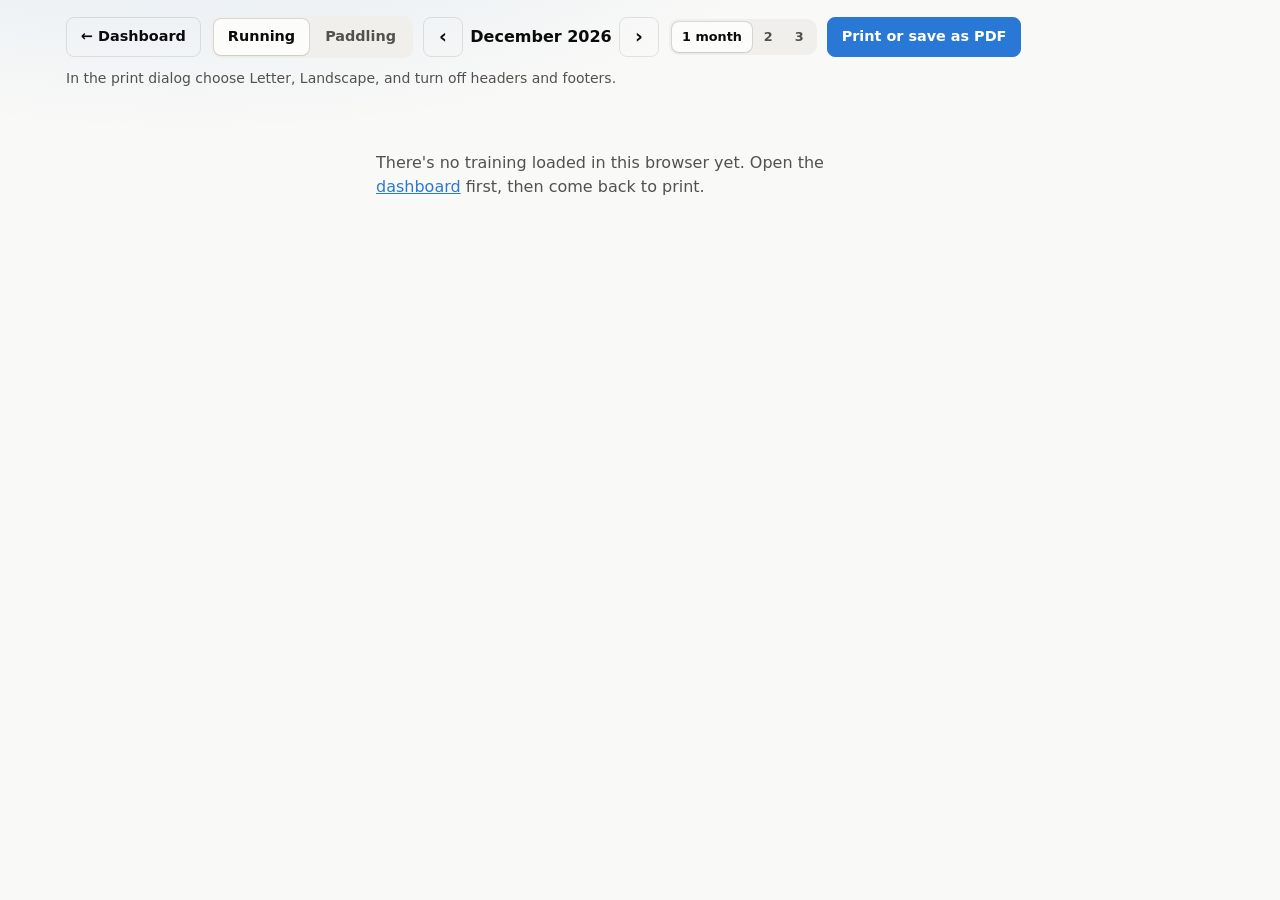
==== calendar.html @ 831f9189 "Printable monthly calendar calendar.html prints one month per letter-landscape page with the browser" ====
<!doctype html>
<html lang="en">
<head>
  <meta charset="utf-8">
  <meta name="viewport" content="width=device-width, initial-scale=1">
  <title>Training Calendar</title>
  <meta name="description" content="Your training plan as a printable monthly calendar.">
  <link rel="stylesheet" href="css/styles.css">
  <link rel="stylesheet" href="css/print.css">
  <script type="module" src="js/calendar.js"></script>
</head>
<body class="calendar-page">
  <header class="cal-toolbar no-print">
    <div class="cal-toolbar-row">
      <a class="btn btn-quiet" id="back" href="./">← Dashboard</a>
      <div class="segmented" role="radiogroup" aria-label="Sport" id="cal-sport">
        <button type="button" role="radio" data-calsport="running">Running</button>
        <button type="button" role="radio" data-calsport="paddling">Paddling</button>
      </div>
      <div class="month-nav">
        <button type="button" class="btn btn-quiet" id="prev-month" aria-label="Previous month">‹</button>
        <span id="month-label" aria-live="polite"></span>
        <button type="button" class="btn btn-quiet" id="next-month" aria-label="Next month">›</button>
      </div>
      <div class="segmented small" role="radiogroup" aria-label="Months to print" id="cal-months">
        <button type="button" role="radio" data-months="1">1 month</button>
        <button type="button" role="radio" data-months="2">2</button>
        <button type="button" role="radio" data-months="3">3</button>
      </div>
      <button type="button" class="btn btn-primary" id="print">Print or save as PDF</button>
    </div>
    <p class="hint">In the print dialog choose Letter, Landscape, and turn off headers and footers.</p>
  </header>
  <main id="pages" class="pages"></main>
</body>
</html>
---- css/styles.css ----
/* Tokens. Charts read these too (js/charts.js), so light and dark stay in step. */
:root {
  color-scheme: light;
  --page: #f9f9f7;
  --surface: #fcfcfb;
  --surface-2: #f0efec;
  --text-1: #0b0b0b;
  --text-2: #52514e;
  --text-3: #898781;
  --border: rgba(11, 11, 11, 0.1);
  --grid: #e1e0d9;
  --baseline: #c3c2b7;
  --accent: #2a78d6;
  --accent-ink: #ffffff;
  --danger: #d03b3b;
  --warning-bg: #fff6e0;
  --warning-ink: #6b4a00;
  --tooltip-bg: #ffffff;
  --series-1: #2a78d6;
  --series-2: #eb6834;
  --series-3: #1baf7a;
  --series-prev: #c3c2b7;
  --series-other: #9ec5f4;
  --zone-1: #86b6ef;
  --zone-2: #719fd8;
  --zone-3: #5c89c1;
  --zone-4: #4874ab;
  --zone-5: #345f95;
  --zone-6: #214a80;
  --zone-7: #0d366b;
  --radius: 12px;
  --font: system-ui, -apple-system, "Segoe UI", Roboto, sans-serif;
}

@media (prefers-color-scheme: dark) {
  :root:not([data-theme="light"]) {
    color-scheme: dark;
    --page: #0d0d0d;
    --surface: #1a1a19;
    --surface-2: #262624;
    --text-1: #ffffff;
    --text-2: #c3c2b7;
    --text-3: #898781;
    --border: rgba(255, 255, 255, 0.1);
    --grid: #2c2c2a;
    --baseline: #383835;
    --accent: #3987e5;
    --warning-bg: #3a2e10;
    --warning-ink: #f5d68a;
    --tooltip-bg: #262624;
    --series-1: #3987e5;
    --series-2: #d95926;
    --series-3: #199e70;
    --series-prev: #5d5c58;
    --series-other: #184f95;
    --zone-1: #184f95;
    --zone-2: #3867a6;
    --zone-3: #557fb8;
    --zone-4: #7297c9;
    --zone-5: #90b0d9;
    --zone-6: #aec9ea;
    --zone-7: #cde2fb;
  }
}

:root[data-theme="dark"] {
  color-scheme: dark;
  --page: #0d0d0d;
  --surface: #1a1a19;
  --surface-2: #262624;
  --text-1: #ffffff;
  --text-2: #c3c2b7;
  --text-3: #898781;
  --border: rgba(255, 255, 255, 0.1);
  --grid: #2c2c2a;
  --baseline: #383835;
  --accent: #3987e5;
  --warning-bg: #3a2e10;
  --warning-ink: #f5d68a;
  --tooltip-bg: #262624;
  --series-1: #3987e5;
  --series-2: #d95926;
  --series-3: #199e70;
  --series-prev: #5d5c58;
  --series-other: #184f95;
  --zone-1: #184f95;
  --zone-2: #3867a6;
  --zone-3: #557fb8;
  --zone-4: #7297c9;
  --zone-5: #90b0d9;
  --zone-6: #aec9ea;
  --zone-7: #cde2fb;
}

* { box-sizing: border-box; }

body {
  margin: 0;
  background: var(--page);
  color: var(--text-1);
  font: 16px/1.5 var(--font);
  -webkit-text-size-adjust: 100%;
}

h1, h2, h3 { margin: 0; line-height: 1.25; }
h1 { font-size: 1.05rem; font-weight: 650; }
h2 { font-size: 1.15rem; font-weight: 650; }
h3 { font-size: 0.95rem; font-weight: 600; }
a { color: var(--accent); }
code { font-size: 0.9em; background: var(--surface-2); padding: 0.1em 0.35em; border-radius: 4px; }
[hidden] { display: none !important; }

main { max-width: 1180px; margin: 0 auto; padding: 0 16px 48px; }

/* Top bar */
.topbar {
  display: flex; align-items: center; justify-content: space-between; gap: 12px;
  max-width: 1180px; margin: 0 auto; padding: 14px 16px;
}
.topbar-actions { display: flex; align-items: center; gap: 8px; }
.updated { color: var(--text-3); font-size: 0.8rem; text-align: right; }

/* Buttons */
.btn {
  font: inherit; font-size: 0.9rem; font-weight: 550;
  border-radius: 8px; padding: 8px 14px; cursor: pointer;
  border: 1px solid var(--border); background: var(--surface); color: var(--text-1);
  min-height: 40px;
}
.btn:hover { background: var(--surface-2); }
.btn:disabled { opacity: 0.55; cursor: progress; }
.btn-primary { background: var(--accent); border-color: var(--accent); color: var(--accent-ink); }
.btn-primary:hover { background: var(--accent); filter: brightness(1.08); }
.btn-quiet { background: transparent; }
.btn-danger { color: var(--danger); background: transparent; }
:focus-visible { outline: 2px solid var(--accent); outline-offset: 2px; }

/* Segmented controls */
.segmented {
  display: inline-flex; padding: 3px; gap: 2px;
  background: var(--surface-2); border-radius: 10px;
}
.segmented button {
  font: inherit; font-size: 0.9rem; font-weight: 550; color: var(--text-2);
  border: 0; background: transparent; border-radius: 7px; padding: 7px 14px; cursor: pointer;
  min-height: 36px; white-space: nowrap;
}
.segmented button[aria-checked="true"] {
  background: var(--surface); color: var(--text-1);
  box-shadow: 0 0 0 1px var(--border), 0 1px 2px rgba(0, 0, 0, 0.06);
}
.segmented.small button { font-size: 0.8rem; padding: 4px 10px; min-height: 30px; }
.sport-toggle button { font-size: 1rem; padding: 8px 20px; }

/* Controls */
.controls {
  display: flex; flex-wrap: wrap; align-items: flex-start; justify-content: space-between; gap: 12px;
  margin: 4px 0 16px;
}
.range { display: flex; flex-wrap: wrap; align-items: center; gap: 10px; }
.custom-range { display: flex; gap: 10px; flex-wrap: wrap; }
.custom-range label { display: flex; align-items: center; gap: 6px; font-size: 0.85rem; color: var(--text-2); }
input {
  font: inherit; font-size: 0.95rem; color: var(--text-1); background: var(--surface);
  border: 1px solid var(--border); border-radius: 8px; padding: 7px 10px; min-height: 38px;
}

/* Notices */
.notice {
  background: var(--warning-bg); color: var(--warning-ink);
  border-radius: var(--radius); padding: 12px 16px; margin-bottom: 16px;
}
.notice button { margin-left: 8px; }

/* Summary */
.summary {
  background: var(--surface); border: 1px solid var(--border); border-radius: var(--radius);
  padding: 20px 22px; margin-bottom: 16px;
}
.summary h2 { color: var(--text-2); font-size: 0.85rem; font-weight: 600; text-transform: uppercase; letter-spacing: 0.04em; margin-bottom: 8px; }
.summary-text { font-size: 1.2rem; line-height: 1.55; margin: 0; max-width: 70ch; text-wrap: pretty; }
.notes { margin: 12px 0 0; padding-left: 1.1em; color: var(--text-2); font-size: 0.875rem; }
.notes:empty { display: none; }
.notes li + li { margin-top: 4px; }

/* Cards and charts */
.grid { display: grid; grid-template-columns: 1fr; gap: 16px; }
@media (min-width: 900px) {
  .grid { grid-template-columns: 1fr 1fr; }
}
.card {
  background: var(--surface); border: 1px solid var(--border); border-radius: var(--radius);
  padding: 16px 16px 12px; min-width: 0;
}
.card-head { display: flex; align-items: center; justify-content: space-between; gap: 8px; flex-wrap: wrap; min-height: 34px; }
.chart { position: relative; height: 240px; margin-top: 8px; }
@media (min-width: 900px) { .chart { height: 260px; } }
.empty {
  position: absolute; inset: 0; margin: 0; display: flex; align-items: center; justify-content: center;
  text-align: center; padding: 24px; color: var(--text-2); font-size: 0.9rem; background: var(--surface);
}
.footnote { color: var(--text-3); font-size: 0.8rem; margin: 8px 2px 0; }

/* Legends */
.legend { display: flex; flex-wrap: wrap; gap: 4px 14px; margin-top: 6px; font-size: 0.8rem; color: var(--text-2); }
.legend:empty { display: none; }
.legend-item { display: inline-flex; align-items: center; gap: 6px; }
.swatch { width: 10px; height: 10px; border-radius: 3px; flex: none; }
.swatch.line { height: 3px; width: 14px; border-radius: 2px; }
/* Planned load: the chart's hatched bars, in miniature */
.swatch.hatch {
  background: repeating-linear-gradient(135deg, color-mix(in oklab, var(--series-1) 75%, transparent) 0 1.5px, transparent 1.5px 3.5px);
  box-shadow: inset 0 0 0 1px color-mix(in oklab, var(--series-1) 55%, transparent);
}

/* Info tips: hover on desktop, tap (focus) on touch */
.tip { position: relative; }
.info {
  width: 22px; height: 22px; border-radius: 50%; border: 1px solid var(--border);
  background: var(--surface); color: var(--text-2); font: 600 0.75rem/1 var(--font); cursor: help; padding: 0;
}
button.legend-item { font: inherit; color: inherit; background: none; border: 0; padding: 2px 0; cursor: help; text-decoration: underline dotted var(--text-3); text-underline-offset: 3px; }
[data-tip] { position: relative; }
[data-tip]:hover::after, [data-tip]:focus::after {
  content: attr(data-tip);
  position: absolute; z-index: 10; top: calc(100% + 6px); left: 0;
  width: max-content; max-width: min(300px, 80vw);
  background: var(--tooltip-bg); color: var(--text-1); border: 1px solid var(--border);
  box-shadow: 0 4px 16px rgba(0, 0, 0, 0.12);
  border-radius: 8px; padding: 8px 10px; font: 400 0.8rem/1.4 var(--font); text-align: left;
  text-decoration: none; white-space: normal;
}
.info[data-tip]:hover::after, .info[data-tip]:focus::after { left: auto; right: 0; }

/* Export */
.export {
  background: var(--surface); border: 1px solid var(--border); border-radius: var(--radius);
  padding: 20px 22px; margin-top: 24px;
}
.export p { color: var(--text-2); margin: 6px 0 14px; font-size: 0.925rem; }
.export-buttons { display: grid; grid-template-columns: repeat(3, 1fr); gap: 10px; }
.export-buttons .btn { min-height: 48px; font-size: 1rem; }
@media (max-width: 520px) { .export-buttons { grid-template-columns: 1fr; } }
.preview { margin-top: 16px; }
.preview summary { cursor: pointer; color: var(--text-2); font-size: 0.9rem; }
.preview pre {
  background: var(--surface-2); border-radius: 8px; padding: 14px; margin: 10px 0 0;
  max-height: 420px; overflow: auto; font-size: 0.78rem; line-height: 1.45; white-space: pre-wrap; word-break: break-word;
}

/* Onboarding and settings */
.onboarding { max-width: 620px; margin: 24px auto; background: var(--surface); border: 1px solid var(--border); border-radius: var(--radius); padding: 24px; }
.onboarding .lede { color: var(--text-2); }
.steps { padding-left: 1.2em; }
.steps li + li { margin-top: 6px; }
.creds-form { display: grid; gap: 12px; margin: 16px 0; }
.creds-form label { display: grid; gap: 4px; font-size: 0.875rem; font-weight: 550; color: var(--text-2); }
.privacy, .hint { font-size: 0.875rem; color: var(--text-2); }
.settings { border: 1px solid var(--border); border-radius: var(--radius); background: var(--surface); color: var(--text-1); padding: 4px 20px; width: min(440px, calc(100vw - 32px)); }
.settings::backdrop { background: rgba(0, 0, 0, 0.4); }
.dialog-actions { display: flex; flex-wrap: wrap; gap: 8px; align-items: center; }
.spacer { flex: 1; }

/* Toast */
.toast {
  position: fixed; left: 50%; bottom: 24px; transform: translateX(-50%); z-index: 20;
  background: var(--text-1); color: var(--page); padding: 10px 16px; border-radius: 10px;
  font-size: 0.9rem; box-shadow: 0 6px 20px rgba(0, 0, 0, 0.2); max-width: calc(100vw - 32px);
}

/* Phones: everything stacks, summary first */
@media (max-width: 640px) {
  .topbar { flex-wrap: wrap; }
  .controls { flex-direction: column; align-items: stretch; }
  .controls .segmented { display: flex; }
  .controls .segmented button { flex: 1; padding-left: 6px; padding-right: 6px; }
  .range { flex-direction: column; align-items: stretch; }
  .summary { padding: 16px; }
  .summary-text { font-size: 1.075rem; }
  .export { padding: 16px; }
}

/* ---------- Visual layer ---------- */

:root {
  --radius: 16px;
  --shadow: 0 1px 2px rgba(11, 11, 11, 0.04), 0 6px 20px rgba(11, 11, 11, 0.05);
  --state-risk: #d03b3b;
  --state-productive: #0ca30c;
  --state-neutral: #898781;
  --state-fresh: #2a78d6;
  --state-transition: #fab219;
}

body {
  background:
    radial-gradient(900px 360px at 15% -120px, color-mix(in oklab, var(--accent) 12%, transparent), transparent 70%),
    var(--page);
  background-repeat: no-repeat;
}

/* Brand */
.brand { display: flex; align-items: center; gap: 10px; }
.logo { width: 30px; height: 30px; flex: none; }
.brand h1 { font-size: 1.1rem; letter-spacing: -0.01em; }
.topbar { padding-top: 18px; padding-bottom: 16px; }

/* Icon buttons */
.btn-icon { display: inline-flex; align-items: center; justify-content: center; gap: 7px; }
.btn-icon svg { width: 18px; height: 18px; flex: none; }
@media (max-width: 640px) {
  .topbar-actions .btn-icon span { position: absolute; width: 1px; height: 1px; overflow: hidden; clip: rect(0 0 0 0); }
  .topbar-actions .btn-icon { padding: 8px 10px; }
}

/* Sport toggle with icons */
.sport-toggle button { display: inline-flex; align-items: center; justify-content: center; gap: 8px; }
.sport-toggle svg { width: 20px; height: 20px; fill: currentColor; flex: none; }
.sport-toggle button[aria-checked="true"] { color: var(--accent); }
.sport-toggle button[aria-checked="true"] svg { color: var(--accent); }

/* Cards */
.summary, .card, .export, .onboarding { border-radius: var(--radius); box-shadow: var(--shadow); }
.card { padding: 18px 18px 14px; }
.card h3 { font-size: 1rem; }
.takeaway { margin: 2px 0 0; color: var(--text-2); font-size: 0.875rem; font-variant-numeric: tabular-nums; }
.takeaway:empty { display: none; }
.takeaway strong { color: var(--text-1); font-weight: 650; }
.grid { gap: 18px; }

/* Summary */
.summary { padding: 24px 26px; }
.summary-text { font-size: 1.25rem; letter-spacing: -0.005em; }

.tiles {
  display: grid; grid-template-columns: repeat(auto-fit, minmax(140px, 1fr)); gap: 10px;
  margin-top: 20px;
}
.tile {
  background: var(--surface-2); border-radius: 12px; padding: 12px 14px; min-width: 0;
}
.tile-label { font-size: 0.8rem; color: var(--text-2); }
.tile-value { font-size: 1.6rem; font-weight: 650; letter-spacing: -0.02em; line-height: 1.2; margin-top: 2px; white-space: nowrap; }
.tile-value small { font-size: 0.9rem; font-weight: 550; color: var(--text-2); margin-left: 2px; letter-spacing: 0; }
.tile-delta { font-size: 0.8rem; color: var(--text-2); margin-top: 2px; display: flex; align-items: center; gap: 4px; }
.tile-delta .arrow { font-size: 0.7rem; color: var(--text-1); }

/* Form gauge */
.form-gauge { margin-top: 20px; }
.gauge-head { display: flex; justify-content: space-between; align-items: baseline; gap: 12px; margin-bottom: 8px; }
.gauge-label { font-size: 0.8rem; color: var(--text-2); }
.gauge-value { font-size: 0.95rem; font-weight: 600; }
.gauge-value .state { font-weight: 500; color: var(--text-2); }
.gauge-track { position: relative; height: 10px; border-radius: 999px; }
.gauge-marker {
  position: absolute; top: 50%; width: 18px; height: 18px; border-radius: 50%;
  background: var(--text-1); border: 3px solid var(--surface);
  transform: translate(-50%, -50%); box-shadow: 0 1px 4px rgba(0, 0, 0, 0.25);
}
.gauge-scale { position: relative; height: 34px; margin-top: 6px; font-size: 0.72rem; color: var(--text-3); }
.gauge-scale span { position: absolute; top: 0; transform: translateX(-50%); white-space: nowrap; text-align: center; line-height: 1.3; }
.gauge-scale .band-name { top: 0; color: var(--text-2); }
.gauge-scale .tick { top: 17px; font-variant-numeric: tabular-nums; }
@media (max-width: 640px) {
  .gauge-scale .band-name { display: none; }
  .gauge-scale .tick { top: 0; }
  .gauge-scale { height: 18px; }
}

/* Export */
.export {
  background: color-mix(in oklab, var(--accent) 7%, var(--surface));
  border-color: color-mix(in oklab, var(--accent) 22%, transparent);
  padding: 24px 26px;
}
.export-head { display: flex; gap: 14px; align-items: flex-start; }
.export-head p { margin-top: 4px; }
.export-icon {
  width: 40px; height: 40px; padding: 8px; flex: none; border-radius: 12px;
  background: var(--accent); color: var(--accent-ink);
}
.export-buttons .btn { border-radius: 10px; }
.preview pre { background: var(--surface); border: 1px solid var(--border); }
@media (max-width: 640px) {
  .summary, .export { padding: 18px; }
  .summary-text { font-size: 1.1rem; }
  .tiles { grid-template-columns: 1fr 1fr; }
  .tile:last-child:nth-child(odd) { grid-column: 1 / -1; }
  .tile-value { font-size: 1.35rem; }
}

/* Summary lines: label on the left, sentence on the right; stacked on phones */
.summary-text { font-weight: 550; }
.summary-lines { display: grid; gap: 8px; margin: 14px 0 0; max-width: 72ch; }
.summary-lines div { display: grid; grid-template-columns: 92px 1fr; gap: 12px; align-items: baseline; }
.summary-lines dt {
  font-size: 0.75rem; font-weight: 600; text-transform: uppercase; letter-spacing: 0.05em; color: var(--text-3);
}
.summary-lines dd { margin: 0; font-size: 1.02rem; line-height: 1.5; color: var(--text-2); }
.summary-lines strong { color: var(--text-1); font-weight: 650; }
@media (max-width: 640px) {
  .summary-lines { gap: 12px; }
  .summary-lines div { grid-template-columns: 1fr; gap: 2px; }
}

/* Week start toggle, shown with the 1-week tab */
.week-start { display: flex; align-items: center; gap: 8px; font-size: 0.85rem; color: var(--text-2); }
@media (max-width: 640px) {
  .week-start { justify-content: space-between; }
  .controls .week-start .segmented { display: inline-flex; }
  .controls .week-start .segmented button { flex: none; padding-left: 14px; padding-right: 14px; }
}

/* Compare switch */
.switch { display: inline-flex; align-items: center; gap: 8px; font-size: 0.85rem; color: var(--text-2); cursor: pointer; user-select: none; }
.switch input { position: absolute; opacity: 0; width: 1px; height: 1px; }
.switch-track {
  position: relative; width: 36px; height: 20px; border-radius: 999px; flex: none;
  background: var(--baseline); transition: background 0.15s;
}
.switch-track::after {
  content: ""; position: absolute; top: 2px; left: 2px; width: 16px; height: 16px; border-radius: 50%;
  background: #fff; box-shadow: 0 1px 2px rgba(0, 0, 0, 0.25); transition: transform 0.15s;
}
.switch input:checked + .switch-track { background: var(--accent); }
.switch input:checked + .switch-track::after { transform: translateX(16px); }
.switch input:focus-visible + .switch-track { outline: 2px solid var(--accent); outline-offset: 2px; }

/* Line charts are dragged sideways; let the page still scroll vertically */
.chart canvas { touch-action: pan-y; }

/* ---------- Plan ---------- */

.plan {
  background: var(--surface); border: 1px solid var(--border); border-radius: var(--radius);
  box-shadow: var(--shadow); padding: 22px 24px; margin-top: 24px;
}
.plan-head { display: flex; flex-wrap: wrap; align-items: flex-start; justify-content: space-between; gap: 12px 20px; }
.plan-intro { flex: 1 1 380px; min-width: 0; }
.plan-lede { margin: 6px 0 0; color: var(--text-2); font-size: 0.925rem; max-width: 72ch; text-wrap: pretty; }
.plan-lede strong { color: var(--text-1); font-weight: 650; }
.plan-actions { display: flex; flex-wrap: wrap; gap: 8px; align-items: center; }
.plan-note { margin: 12px 0 0; color: var(--text-3); font-size: 0.8rem; max-width: 90ch; }
.plan-note:empty { display: none; }

/* The More menu */
.menu { position: relative; }
.menu-list {
  position: absolute; right: 0; top: calc(100% + 6px); z-index: 15; min-width: 190px;
  display: grid; padding: 6px; border-radius: 10px;
  background: var(--tooltip-bg); border: 1px solid var(--border); box-shadow: 0 8px 24px rgba(0, 0, 0, 0.16);
}
.menu-list button, .menu-list a {
  font: inherit; font-size: 0.9rem; text-align: left; color: var(--text-1); text-decoration: none;
  background: none; border: 0; border-radius: 6px; padding: 9px 10px; cursor: pointer;
}
.menu-list button:hover, .menu-list button:focus-visible, .menu-list a:hover, .menu-list a:focus-visible { background: var(--surface-2); }
.menu-list .danger { color: var(--danger); }

/* Weeks */
.plan-weeks { display: grid; gap: 14px; margin-top: 18px; }
@media (min-width: 900px) { .plan-weeks { grid-template-columns: 1fr 1fr; } }
.plan-week { border: 1px solid var(--border); border-radius: 12px; overflow: hidden; min-width: 0; }
.plan-week.current { border-color: color-mix(in oklab, var(--accent) 40%, transparent); }
.week-head {
  display: grid; grid-template-columns: 1fr auto; gap: 4px 10px; align-items: center;
  padding: 10px 12px; background: var(--surface-2);
}
.week-title { display: flex; flex-wrap: wrap; align-items: baseline; gap: 2px 8px; min-width: 0; }
.week-title strong { font-size: 0.95rem; }
.week-sub { color: var(--text-2); font-size: 0.8rem; }
.week-totals {
  grid-column: 1 / -1; display: flex; flex-wrap: wrap; align-items: center; gap: 4px 8px;
  color: var(--text-2); font-size: 0.82rem; font-variant-numeric: tabular-nums;
}
.week-tools { grid-row: 1; grid-column: 2; display: flex; gap: 6px; align-items: center; }
.verdict, .flag {
  display: inline-block; font-size: 0.72rem; font-weight: 650; text-transform: uppercase; letter-spacing: 0.04em;
  padding: 2px 7px; border-radius: 999px; line-height: 1.4;
}
.verdict.build { background: color-mix(in oklab, var(--state-productive) 18%, transparent); color: var(--text-1); }
.verdict.maintain { background: color-mix(in oklab, var(--state-neutral) 22%, transparent); color: var(--text-1); }
.verdict.recover { background: color-mix(in oklab, var(--state-fresh) 18%, transparent); color: var(--text-1); }
.flag { background: var(--warning-bg); color: var(--warning-ink); }
select {
  font: inherit; font-size: 0.85rem; color: var(--text-1); background: var(--surface);
  border: 1px solid var(--border); border-radius: 8px; padding: 6px 8px; min-height: 34px;
}
.phase { font-size: 0.8rem; min-height: 30px; padding: 3px 6px; }
.btn-small { min-height: 30px; padding: 3px 9px; font-size: 0.8rem; white-space: nowrap; }

/* Days */
.days { list-style: none; margin: 0; padding: 0; }
.day {
  display: grid; grid-template-columns: 52px 1fr 36px; gap: 8px; align-items: center;
  padding: 5px 8px 5px 12px; border-top: 1px solid var(--border); min-height: 44px;
}
.day.today { background: color-mix(in oklab, var(--accent) 6%, transparent); }
.day.today .dow { color: var(--accent); }
.day-label { font-size: 0.82rem; color: var(--text-2); font-variant-numeric: tabular-nums; }
.day-label .dow { font-weight: 600; color: var(--text-1); }
.day.past .day-label { color: var(--text-3); }
.day.past .day-label .dow { color: var(--text-2); }
.day-items { display: flex; flex-wrap: wrap; gap: 6px; min-width: 0; }
.chip {
  display: inline-flex; align-items: center; gap: 6px; max-width: 100%;
  font: inherit; font-size: 0.85rem; text-align: left; color: var(--text-1); cursor: pointer;
  background: var(--surface); border: 1px solid var(--border); border-radius: 8px; padding: 5px 9px; min-height: 32px;
}
.chip span:last-child { overflow: hidden; text-overflow: ellipsis; }
.chip:hover { background: var(--surface-2); }
.chip.key { border-color: color-mix(in oklab, var(--accent) 55%, transparent); background: color-mix(in oklab, var(--accent) 8%, var(--surface)); font-weight: 600; }
.chip.rest { color: var(--text-2); border-style: dashed; }
.chip .tick { color: var(--state-productive); font-weight: 700; }
.chip.missed { color: var(--text-2); }
.missed-mark { font-size: 0.72rem; color: var(--text-3); border: 1px solid var(--border); border-radius: 999px; padding: 0 6px; }
.race-badge {
  font: inherit; font-size: 0.8rem; font-weight: 650; cursor: pointer;
  background: var(--text-1); color: var(--page); border: 0; border-radius: 8px; padding: 5px 9px; min-height: 32px;
}
.add-day {
  width: 32px; height: 32px; border-radius: 8px; justify-self: end;
  font: 500 1.1rem/1 var(--font); color: var(--text-2); background: transparent; border: 1px dashed var(--border); cursor: pointer;
}
.add-day:hover { color: var(--accent); border-color: var(--accent); }
.more-weeks { margin-top: 12px; width: 100%; }

/* Plan dialogs */
.plan-dialog { max-height: calc(100dvh - 24px); overflow: auto; }
.plan-dialog h2 { margin-top: 12px; }
.field { display: grid; gap: 6px; }
.field-label { font-size: 0.875rem; font-weight: 550; color: var(--text-2); }
.field .segmented { display: flex; }
.field .segmented button { flex: 1; }
.interval-fields { display: grid; grid-template-columns: repeat(auto-fit, minmax(118px, 1fr)); gap: 10px; }
.creds-form label.inline { display: flex; align-items: center; gap: 8px; font-weight: 500; }
.creds-form label.inline input { width: 110px; }
.creds-form label.check { display: flex; align-items: center; gap: 8px; font-weight: 500; color: var(--text-1); }
.creds-form label.check input { min-height: 0; width: 18px; height: 18px; accent-color: var(--accent); }
textarea {
  font: inherit; font-size: 0.95rem; color: var(--text-1); background: var(--surface);
  border: 1px solid var(--border); border-radius: 8px; padding: 7px 10px; resize: vertical;
}
.estimate { margin: 0; padding: 10px 12px; border-radius: 8px; background: var(--surface-2); font-size: 0.9rem; font-variant-numeric: tabular-nums; }
.estimate:empty { display: none; }
.form-error { margin: 0; color: var(--danger); font-size: 0.875rem; }
.plan-dialog .dialog-actions { padding-bottom: 14px; }

@media (max-width: 640px) {
  .plan { padding: 18px 14px; }
  .plan-actions { width: 100%; }
  .plan-actions > .btn { flex: 1; }
  .day { grid-template-columns: 50px 1fr 34px; padding-left: 10px; gap: 6px; }
  .day-label { white-space: nowrap; font-size: 0.78rem; }
  .week-head { grid-template-columns: 1fr; }
  .week-tools { grid-row: auto; grid-column: 1; }
  .week-tools .btn-small { margin-left: auto; }
}
---- css/print.css ----
/* The printed calendar (calendar.html). The page is paper in both themes: black,
   greys and one accent, so it reads the same printed in greyscale. The box is fixed
   in inches and the week rows flex, so a cell's content never sets a row's height. */

:root {
  --paper: #ffffff;
  --ink: #141414;
  --ink-2: #55544f;
  --ink-3: #8a8983;
  --rule: #bdbcb5;
  --out-bg: #f7f7f5;
  --cal-accent: #2a78d6;
  --key-tint: #dce8f9;
}

@page { size: letter landscape; margin: 0.4in; }

/* ---------- Screen: toolbar and a scaled preview of the paper ---------- */

.cal-toolbar { max-width: 1180px; margin: 0 auto; padding: 16px 16px 4px; }
.cal-toolbar-row { display: flex; flex-wrap: wrap; align-items: center; gap: 10px; }
.cal-toolbar a.btn { display: inline-flex; align-items: center; text-decoration: none; }
.month-nav { display: flex; align-items: center; gap: 2px; font-weight: 600; }
.month-nav span { min-width: 9.5em; text-align: center; }
.month-nav .btn { min-width: 40px; font-size: 1.2rem; line-height: 1; padding: 6px 10px; }
.cal-toolbar .hint { margin: 10px 0 0; }
.cal-empty { max-width: 560px; margin: 40px auto; padding: 0 16px; color: var(--text-2); }

/* --fit (set by js/calendar.js) shrinks the sheet to the window, phones included. */
.pages { zoom: var(--fit, 1); display: grid; justify-content: center; gap: 28px; padding: 18px 16px 56px; }
@media screen {
  .page { box-sizing: content-box; padding: 0.4in; box-shadow: 0 2px 16px rgba(0, 0, 0, 0.18); border-radius: 2px; }
}

/* ---------- The sheet ---------- */

.page {
  width: 10.2in; height: 7.7in; overflow: hidden;
  display: grid; grid-template-rows: auto 1fr auto; gap: 0.08in;
  background: var(--paper); color: var(--ink);
  font: 9pt/1.25 system-ui, -apple-system, "Segoe UI", Roboto, sans-serif;
  break-after: page;
  print-color-adjust: exact; -webkit-print-color-adjust: exact;
}

.page .page-head {
  display: flex; justify-content: space-between; align-items: baseline; gap: 0.25in;
  padding-bottom: 4pt; border-bottom: 1.5pt solid var(--ink);
}
.page h1 { display: inline; font-size: 14pt; font-weight: 750; margin-right: 8pt; }
.page .sport { font-size: 9pt; font-weight: 650; text-transform: uppercase; letter-spacing: 0.06em; color: var(--ink-2); }
.page .page-race { font-size: 10pt; color: var(--ink-2); text-align: right; }
.page .page-race b { color: var(--ink); }

/* Week label, seven days, week totals */
.page .cal {
  display: grid; grid-template-columns: 0.62in repeat(7, minmax(0, 1fr)) 1.02in;
  min-height: 0; border-left: 0.75pt solid var(--rule);
}
.page .cell {
  min-width: 0; min-height: 0; overflow: hidden; padding: 3pt 4pt;
  border-right: 0.75pt solid var(--rule); border-bottom: 0.75pt solid var(--rule);
}
.page .hd {
  padding: 2pt 4pt; border-top: 0.75pt solid var(--rule);
  font-size: 7.5pt; font-weight: 700; text-transform: uppercase; letter-spacing: 0.06em; color: var(--ink-2);
}
.page .wk { display: flex; flex-direction: column; gap: 2pt; font-size: 7.5pt; color: var(--ink-2); }
.page .wk .out { font-weight: 700; color: var(--ink); }
.page .wk .ph { text-transform: capitalize; }
.page .tot { display: flex; flex-direction: column; gap: 1.5pt; font-size: 7.5pt; color: var(--ink-2); }
.page .tot b { font-size: 8.5pt; color: var(--ink); }
.page .tot .vd { font-size: 7pt; font-weight: 750; text-transform: uppercase; letter-spacing: 0.06em; color: var(--ink); }

/* Days */
.page .cday { display: flex; flex-direction: column; gap: 2pt; }
.page .cday.out { background: var(--out-bg); }
.page .cday.key { background: var(--key-tint); box-shadow: inset 2.5pt 0 0 var(--cal-accent); }
.page .cday-top { display: flex; justify-content: space-between; align-items: baseline; }
.page .num { font-size: 9pt; font-weight: 750; }
.page .cday.today .num { color: var(--paper); background: var(--cal-accent); border-radius: 50%; min-width: 13pt; text-align: center; }
.page .cd { font-size: 7pt; color: var(--ink-3); font-variant-numeric: tabular-nums; }
.page .badge {
  align-self: flex-start; max-width: 100%; overflow: hidden; text-overflow: ellipsis; white-space: nowrap;
  background: var(--ink); color: var(--paper); font-weight: 700; font-size: 8pt; border-radius: 3pt; padding: 1pt 4pt;
}
.page .items { list-style: none; margin: 0; padding: 0; display: grid; gap: 2.5pt; }
.page .items li { display: -webkit-box; -webkit-box-orient: vertical; -webkit-line-clamp: 2; line-clamp: 2; overflow: hidden; }
.page .items .key { font-weight: 700; }
.page .items .m { font-weight: 400; color: var(--ink-2); white-space: nowrap; }
.page .items .rest, .page .items .missed { color: var(--ink-3); }
.page .items .missed .m { color: var(--ink-3); }
.page .items .more { color: var(--ink-2); font-style: italic; }
.page .mark { display: inline-block; width: 7pt; height: 7pt; margin-right: 3pt; vertical-align: -0.5pt; }
.page .mark.box { border: 0.9pt solid var(--ink); border-radius: 1.5pt; }
.page .mark.circle { width: 6pt; height: 6pt; border: 0.9pt solid var(--ink-3); border-radius: 50%; }
.page .mark.tick { width: auto; height: auto; font-weight: 800; color: var(--cal-accent); }

.page .page-foot { display: grid; gap: 1pt; font-size: 9pt; color: var(--ink-2); }
.page .page-foot p { margin: 0; }
.page .page-foot p:last-child { color: var(--ink); font-weight: 650; }

/* ---------- Print ---------- */

@media print {
  .no-print { display: none !important; }
  body.calendar-page { background: none; }
  .pages { zoom: 1; display: block; padding: 0; }
  .page { box-shadow: none; padding: 0; border-radius: 0; }
  .page:last-child { break-after: auto; }
}
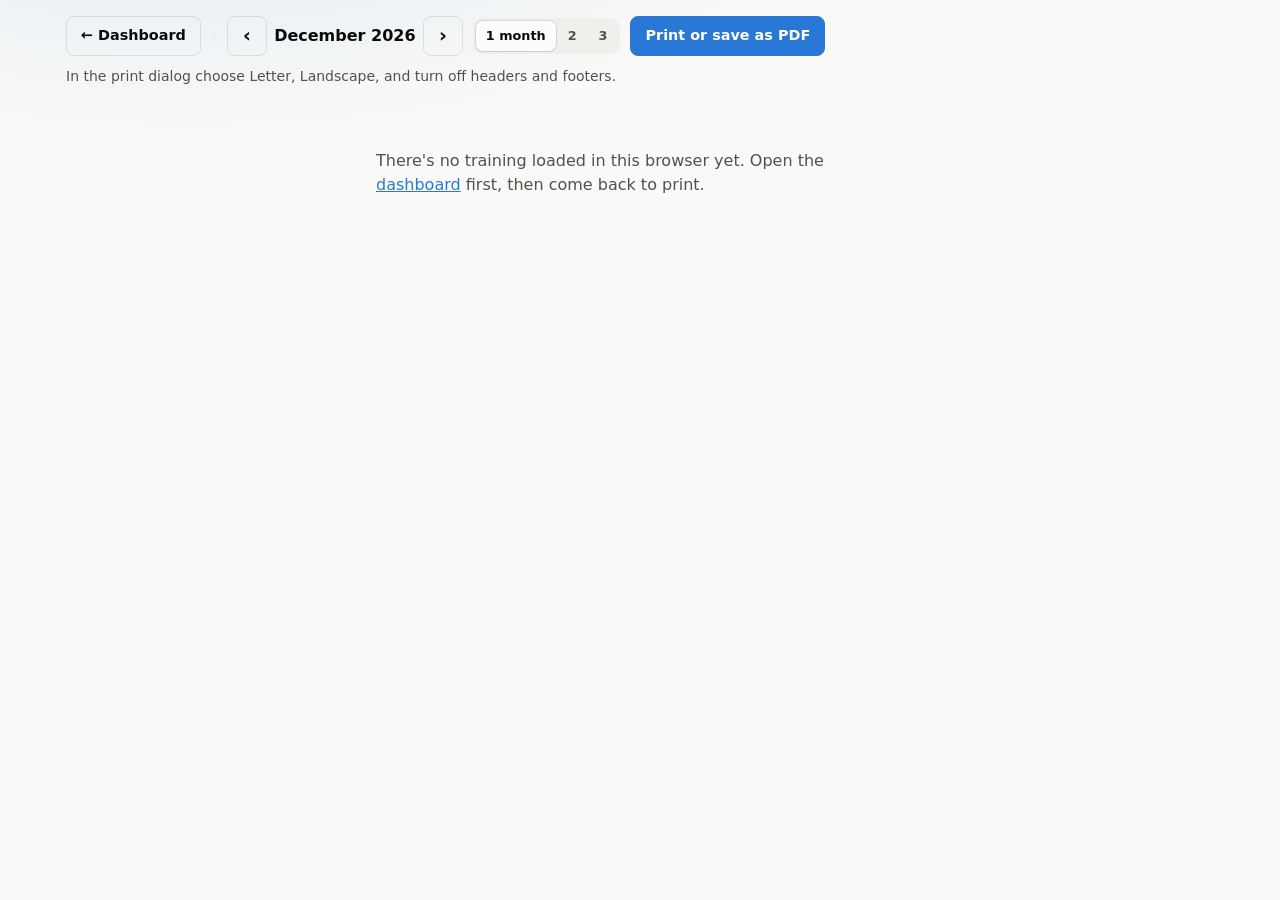
==== commit 6a145fd0: "All sports, biking and strength, a Plan view, and shared form Sports now come from SPORTS in config." ====
--- a/calendar.html
+++ b/calendar.html
@@ -13,10 +13,7 @@
   <header class="cal-toolbar no-print">
     <div class="cal-toolbar-row">
       <a class="btn btn-quiet" id="back" href="./">← Dashboard</a>
-      <div class="segmented" role="radiogroup" aria-label="Sport" id="cal-sport">
-        <button type="button" role="radio" data-calsport="running">Running</button>
-        <button type="button" role="radio" data-calsport="paddling">Paddling</button>
-      </div>
+      <div class="segmented sport-toggle" role="radiogroup" aria-label="Sport" id="cal-sport"></div>
       <div class="month-nav">
         <button type="button" class="btn btn-quiet" id="prev-month" aria-label="Previous month">‹</button>
         <span id="month-label" aria-live="polite"></span>
--- a/css/styles.css
+++ b/css/styles.css
@@ -28,6 +28,11 @@
   --zone-5: #345f95;
   --zone-6: #214a80;
   --zone-7: #0d366b;
+  --sport-running: #2a78d6;
+  --sport-paddling: #0e9a9f;
+  --sport-biking: #d9860b;
+  --sport-strength: #8457d6;
+  --sport-other: #a3a199;
   --radius: 12px;
   --font: system-ui, -apple-system, "Segoe UI", Roboto, sans-serif;
 }
@@ -60,6 +65,11 @@
     --zone-5: #90b0d9;
     --zone-6: #aec9ea;
     --zone-7: #cde2fb;
+  --sport-running: #3987e5;
+  --sport-paddling: #19b3b8;
+  --sport-biking: #e99a2a;
+  --sport-strength: #9b74e8;
+  --sport-other: #6f6e69;
   }
 }
 
@@ -90,6 +100,11 @@
   --zone-5: #90b0d9;
   --zone-6: #aec9ea;
   --zone-7: #cde2fb;
+  --sport-running: #3987e5;
+  --sport-paddling: #19b3b8;
+  --sport-biking: #e99a2a;
+  --sport-strength: #9b74e8;
+  --sport-other: #6f6e69;
 }
 
 * { box-sizing: border-box; }
@@ -128,6 +143,7 @@
   min-height: 40px;
 }
 .btn:hover { background: var(--surface-2); }
+a.btn { text-decoration: none; display: inline-flex; align-items: center; }
 .btn:disabled { opacity: 0.55; cursor: progress; }
 .btn-primary { background: var(--accent); border-color: var(--accent); color: var(--accent-ink); }
 .btn-primary:hover { background: var(--accent); filter: brightness(1.08); }
@@ -403,14 +419,6 @@
   .summary-lines div { grid-template-columns: 1fr; gap: 2px; }
 }
 
-/* Week start toggle, shown with the 1-week tab */
-.week-start { display: flex; align-items: center; gap: 8px; font-size: 0.85rem; color: var(--text-2); }
-@media (max-width: 640px) {
-  .week-start { justify-content: space-between; }
-  .controls .week-start .segmented { display: inline-flex; }
-  .controls .week-start .segmented button { flex: none; padding-left: 14px; padding-right: 14px; }
-}
-
 /* Compare switch */
 .switch { display: inline-flex; align-items: center; gap: 8px; font-size: 0.85rem; color: var(--text-2); cursor: pointer; user-select: none; }
 .switch input { position: absolute; opacity: 0; width: 1px; height: 1px; }
@@ -457,31 +465,53 @@
 .menu-list button:hover, .menu-list button:focus-visible, .menu-list a:hover, .menu-list a:focus-visible { background: var(--surface-2); }
 .menu-list .danger { color: var(--danger); }
 
-/* Weeks */
-.plan-weeks { display: grid; gap: 14px; margin-top: 18px; }
+/* Races */
+.races-line { display: flex; flex-wrap: wrap; align-items: center; gap: 8px; margin-top: 16px; }
+.races-label { font-size: 0.75rem; font-weight: 600; text-transform: uppercase; letter-spacing: 0.05em; color: var(--text-3); margin-right: 2px; }
+.races-none { color: var(--text-2); font-size: 0.875rem; }
+.race-pill {
+  font: inherit; font-size: 0.85rem; color: var(--text-2); cursor: pointer; text-align: left;
+  background: var(--surface-2); border: 0; border-radius: 999px; padding: 6px 12px; min-height: 34px;
+}
+.race-pill strong { color: var(--text-1); }
+.race-pill:hover { background: color-mix(in oklab, var(--accent) 12%, var(--surface-2)); }
+
+/* Weeks: this week and next open, later ones a single line until opened */
+.plan-weeks { display: grid; gap: 12px; margin-top: 16px; align-items: start; }
 @media (min-width: 900px) { .plan-weeks { grid-template-columns: 1fr 1fr; } }
 .plan-week { border: 1px solid var(--border); border-radius: 12px; overflow: hidden; min-width: 0; }
 .plan-week.current { border-color: color-mix(in oklab, var(--accent) 40%, transparent); }
 .week-head {
   display: grid; grid-template-columns: 1fr auto; gap: 4px 10px; align-items: center;
-  padding: 10px 12px; background: var(--surface-2);
-}
+  padding: 10px 12px 10px 34px; background: var(--surface-2); cursor: pointer; list-style: none; position: relative;
+}
+.week-head::-webkit-details-marker { display: none; }
+.week-head::before {
+  content: ""; position: absolute; left: 14px; top: 16px; width: 7px; height: 7px;
+  border-right: 2px solid var(--text-3); border-bottom: 2px solid var(--text-3); transform: rotate(-45deg); transition: transform 0.15s;
+}
+.plan-week[open] > .week-head::before { transform: rotate(45deg); top: 13px; }
 .week-title { display: flex; flex-wrap: wrap; align-items: baseline; gap: 2px 8px; min-width: 0; }
 .week-title strong { font-size: 0.95rem; }
 .week-sub { color: var(--text-2); font-size: 0.8rem; }
 .week-totals {
-  grid-column: 1 / -1; display: flex; flex-wrap: wrap; align-items: center; gap: 4px 8px;
+  display: flex; flex-wrap: wrap; align-items: center; justify-content: flex-end; gap: 4px 8px;
   color: var(--text-2); font-size: 0.82rem; font-variant-numeric: tabular-nums;
 }
-.week-tools { grid-row: 1; grid-column: 2; display: flex; gap: 6px; align-items: center; }
-.verdict, .flag {
+.week-note { grid-column: 1 / -1; display: block; font-size: 0.82rem; color: var(--warning-ink); }
+.tag, .flag {
   display: inline-block; font-size: 0.72rem; font-weight: 650; text-transform: uppercase; letter-spacing: 0.04em;
-  padding: 2px 7px; border-radius: 999px; line-height: 1.4;
-}
-.verdict.build { background: color-mix(in oklab, var(--state-productive) 18%, transparent); color: var(--text-1); }
-.verdict.maintain { background: color-mix(in oklab, var(--state-neutral) 22%, transparent); color: var(--text-1); }
-.verdict.recover { background: color-mix(in oklab, var(--state-fresh) 18%, transparent); color: var(--text-1); }
-.flag { background: var(--warning-bg); color: var(--warning-ink); }
+  padding: 2px 7px; border-radius: 999px; line-height: 1.4; color: var(--text-1);
+}
+.tag.build { background: color-mix(in oklab, var(--state-productive) 18%, transparent); }
+.tag.maintain, .tag.phase { background: color-mix(in oklab, var(--state-neutral) 22%, transparent); }
+.tag.recover { background: color-mix(in oklab, var(--state-fresh) 18%, transparent); }
+.tag.mismatch, .flag { background: var(--warning-bg); color: var(--warning-ink); }
+.week-tools {
+  display: flex; flex-wrap: wrap; gap: 8px; align-items: center; justify-content: space-between;
+  padding: 8px 12px; border-top: 1px solid var(--border);
+}
+.phase-label { display: inline-flex; align-items: center; gap: 6px; font-size: 0.8rem; color: var(--text-2); }
 select {
   font: inherit; font-size: 0.85rem; color: var(--text-1); background: var(--surface);
   border: 1px solid var(--border); border-radius: 8px; padding: 6px 8px; min-height: 34px;
@@ -492,37 +522,42 @@
 /* Days */
 .days { list-style: none; margin: 0; padding: 0; }
 .day {
-  display: grid; grid-template-columns: 52px 1fr 36px; gap: 8px; align-items: center;
+  display: grid; grid-template-columns: 52px 1fr auto; gap: 8px; align-items: center;
   padding: 5px 8px 5px 12px; border-top: 1px solid var(--border); min-height: 44px;
 }
 .day.today { background: color-mix(in oklab, var(--accent) 6%, transparent); }
 .day.today .dow { color: var(--accent); }
-.day-label { font-size: 0.82rem; color: var(--text-2); font-variant-numeric: tabular-nums; }
+.day-label { font-size: 0.82rem; color: var(--text-2); font-variant-numeric: tabular-nums; white-space: nowrap; }
 .day-label .dow { font-weight: 600; color: var(--text-1); }
 .day.past .day-label { color: var(--text-3); }
 .day.past .day-label .dow { color: var(--text-2); }
 .day-items { display: flex; flex-wrap: wrap; gap: 6px; min-width: 0; }
+.day-actions { display: flex; gap: 6px; justify-self: end; }
 .chip {
   display: inline-flex; align-items: center; gap: 6px; max-width: 100%;
   font: inherit; font-size: 0.85rem; text-align: left; color: var(--text-1); cursor: pointer;
   background: var(--surface); border: 1px solid var(--border); border-radius: 8px; padding: 5px 9px; min-height: 32px;
 }
-.chip span:last-child { overflow: hidden; text-overflow: ellipsis; }
+.chip-text { overflow: hidden; text-overflow: ellipsis; }
+.chip-icon { display: inline-flex; flex: none; }
+.chip-icon svg { width: 16px; height: 16px; fill: currentColor; }
 .chip:hover { background: var(--surface-2); }
 .chip.key { border-color: color-mix(in oklab, var(--accent) 55%, transparent); background: color-mix(in oklab, var(--accent) 8%, var(--surface)); font-weight: 600; }
 .chip.rest { color: var(--text-2); border-style: dashed; }
 .chip .tick { color: var(--state-productive); font-weight: 700; }
-.chip.missed { color: var(--text-2); }
+.chip.missed .chip-text { color: var(--text-2); }
 .missed-mark { font-size: 0.72rem; color: var(--text-3); border: 1px solid var(--border); border-radius: 999px; padding: 0 6px; }
 .race-badge {
   font: inherit; font-size: 0.8rem; font-weight: 650; cursor: pointer;
   background: var(--text-1); color: var(--page); border: 0; border-radius: 8px; padding: 5px 9px; min-height: 32px;
 }
-.add-day {
-  width: 32px; height: 32px; border-radius: 8px; justify-self: end;
-  font: 500 1.1rem/1 var(--font); color: var(--text-2); background: transparent; border: 1px dashed var(--border); cursor: pointer;
-}
-.add-day:hover { color: var(--accent); border-color: var(--accent); }
+.add-day, .day-btn {
+  height: 32px; border-radius: 8px; cursor: pointer;
+  font: 500 0.8rem/1 var(--font); color: var(--text-2); background: transparent; border: 1px dashed var(--border);
+}
+.add-day { width: 32px; font-size: 1.1rem; }
+.day-btn { padding: 0 9px; }
+.add-day:hover, .day-btn:hover { color: var(--accent); border-color: var(--accent); }
 .more-weeks { margin-top: 12px; width: 100%; }
 
 /* Plan dialogs */
@@ -550,9 +585,33 @@
   .plan { padding: 18px 14px; }
   .plan-actions { width: 100%; }
   .plan-actions > .btn { flex: 1; }
-  .day { grid-template-columns: 50px 1fr 34px; padding-left: 10px; gap: 6px; }
-  .day-label { white-space: nowrap; font-size: 0.78rem; }
+  .day { grid-template-columns: 46px 1fr auto; padding-left: 10px; gap: 6px; }
+  .day-label { font-size: 0.78rem; }
   .week-head { grid-template-columns: 1fr; }
-  .week-tools { grid-row: auto; grid-column: 1; }
-  .week-tools .btn-small { margin-left: auto; }
-}
+  .week-totals { justify-content: flex-start; }
+}
+
+/* Sport toggle and view switch. On phones the sports show as icons, with the
+   selected one's name. */
+.controls-row { display: flex; flex-wrap: wrap; gap: 10px; align-items: center; }
+.sport-toggle button { padding: 8px 16px; }
+@media (max-width: 640px) {
+  .controls-row { flex-direction: column; align-items: stretch; }
+  .controls-row .segmented { display: flex; }
+  .sport-toggle button { flex: 1 1 auto; padding: 8px 10px; }
+  .sport-toggle button .label { display: none; }
+  .sport-toggle button[data-sport="all"] .label, .sport-toggle button[aria-checked="true"] .label { display: inline; }
+}
+.view-toggle button { min-width: 92px; }
+
+/* Undo in the toast */
+.toast { display: flex; align-items: center; gap: 14px; }
+.toast-undo {
+  font: inherit; font-weight: 650; color: inherit; background: none; border: 0; padding: 4px 2px; cursor: pointer;
+  text-decoration: underline; text-underline-offset: 3px;
+}
+
+/* Workout dialog */
+.field-pair { display: grid; grid-template-columns: 1fr 1fr; gap: 10px; }
+.optional { font-weight: 400; color: var(--text-3); }
+.settings .field { margin: 4px 0 8px; }
--- a/css/print.css
+++ b/css/print.css
@@ -49,6 +49,7 @@
 }
 .page h1 { display: inline; font-size: 14pt; font-weight: 750; margin-right: 8pt; }
 .page .sport { font-size: 9pt; font-weight: 650; text-transform: uppercase; letter-spacing: 0.06em; color: var(--ink-2); }
+.page .legend { margin-left: 12pt; font-size: 8pt; color: var(--ink-2); }
 .page .page-race { font-size: 10pt; color: var(--ink-2); text-align: right; }
 .page .page-race b { color: var(--ink); }
 
@@ -70,6 +71,7 @@
 .page .wk .ph { text-transform: capitalize; }
 .page .tot { display: flex; flex-direction: column; gap: 1.5pt; font-size: 7.5pt; color: var(--ink-2); }
 .page .tot b { font-size: 8.5pt; color: var(--ink); }
+.page .tot .nw { white-space: nowrap; }
 .page .tot .vd { font-size: 7pt; font-weight: 750; text-transform: uppercase; letter-spacing: 0.06em; color: var(--ink); }
 
 /* Days */
@@ -87,6 +89,11 @@
 .page .items { list-style: none; margin: 0; padding: 0; display: grid; gap: 2.5pt; }
 .page .items li { display: -webkit-box; -webkit-box-orient: vertical; -webkit-line-clamp: 2; line-clamp: 2; overflow: hidden; }
 .page .items .key { font-weight: 700; }
+/* In All sports each workout carries its sport's letter: R, P, B, S. */
+.page .lt {
+  display: inline-block; min-width: 8.5pt; margin-right: 2.5pt; padding: 0 1.5pt; border: 0.75pt solid var(--ink-2); border-radius: 2pt;
+  font-size: 6.5pt; font-weight: 700; line-height: 1.25; text-align: center; color: var(--ink-2); vertical-align: 0.5pt;
+}
 .page .items .m { font-weight: 400; color: var(--ink-2); white-space: nowrap; }
 .page .items .rest, .page .items .missed { color: var(--ink-3); }
 .page .items .missed .m { color: var(--ink-3); }
